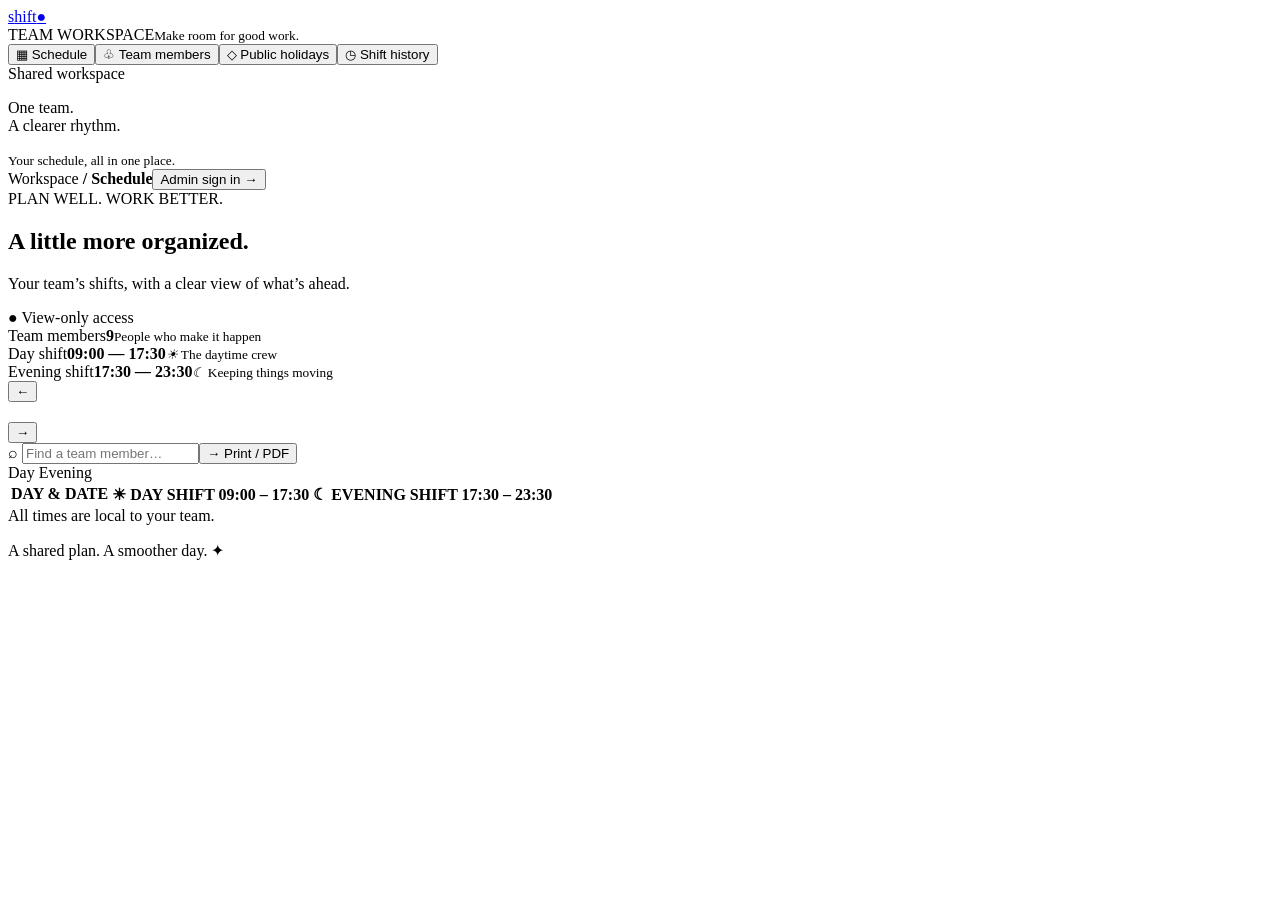
==== public/index.html @ 4d80fa0e "Build offline team shift planner with history and local backups" ====
<!DOCTYPE html>
<html lang="en"><head><meta charset="utf-8"><meta name="viewport" content="width=device-width,initial-scale=1"><title>Shift — Team schedule</title><link rel="stylesheet" href="/style.css"><script src="/app.js" defer></script></head>
<body><aside class="sidebar"><a class="brand" href="/">s<span>hift</span><i>●</i></a><div class="workspace">TEAM WORKSPACE<small>Make room for good work.</small></div><nav><button id="scheduleTab" class="active">▦ <span>Schedule</span></button><button id="teamTab">♧ <span>Team members</span></button><button id="holidaysTab">◇ <span>Public holidays</span></button><button id="historyTab">◷ <span>Shift history</span></button></nav><div class="side-bottom"><div class="live-dot">Shared workspace</div><p>One team.<br>A clearer rhythm.</p><small>Your schedule, all in one place.</small></div></aside>
<div class="shell"><header><span>Workspace <b>/</b> <strong id="breadcrumb">Schedule</strong></span><button id="authButton" class="button subtle">Admin sign in →</button></header><main><section class="heading"><div><div class="eyebrow">PLAN WELL. WORK BETTER.</div><h1 id="pageTitle">A little more organized.</h1><p id="pageSubtitle">Your team’s shifts, with a clear view of what’s ahead.</p></div><span class="access" id="access">● View-only access</span></section>
<div id="scheduleView"><div class="stats"><article><span>Team members</span><strong id="teamCount">9</strong><small>People who make it happen</small></article><article><span>Day shift</span><strong>09:00 <em>—</em> 17:30</strong><small><i class="sun">☀</i> The daytime crew</small></article><article><span>Evening shift</span><strong>17:30 <em>—</em> 23:30</strong><small><i class="moon">☾</i> Keeping things moving</small></article></div>
<section class="schedule-card"><div class="toolbar"><div class="month-nav"><button id="prev" aria-label="Previous month">←</button><h2 id="monthLabel"></h2><button id="next" aria-label="Next month">→</button></div><div class="actions"><label class="search">⌕ <input id="search" placeholder="Find a team member…" aria-label="Filter by employee"></label><button id="print" class="button">→ Print / PDF</button><button id="planNext" class="button primary admin-only" hidden>✦ Plan next month</button><button id="newMonth" class="button primary admin-only" hidden>+ Create month</button></div></div><div class="card-caption"><span id="monthCaption"></span><span><i class="legend-dot"></i> Day <i class="legend-dot night"></i> Evening</span></div><div id="draftBanner" hidden class="draft-banner"><div><strong>Draft schedule</strong><p>Based on your recorded history and current team eligibility. Review before publishing; viewers still see the last published schedule.</p></div><div class="actions"><button id="discardDraft" class="button">Discard draft</button><button id="publishDraft" class="button primary">Publish schedule</button></div></div><div id="empty" hidden class="empty"><h3>A fresh month awaits.</h3><p>No schedule has been published for this month.</p><p class="admin-only" hidden>Generate a schedule using your rotation rules, or create a blank month to assign shifts manually.</p><button id="generateMonth" class="button primary admin-only" hidden>Generate this month</button></div><div class="table-wrap"><table><thead><tr><th class="date-col">DAY & DATE</th><th>☀ DAY SHIFT <span>09:00 – 17:30</span></th><th>☾ EVENING SHIFT <span>17:30 – 23:30</span></th><th class="admin-only" hidden>EDIT</th></tr></thead><tbody id="roster"></tbody></table></div><footer class="table-footer"><span id="rowCount"></span><span>All times are local to your team.</span></footer></section><p class="footnote">A shared plan. A smoother day. <span>✦</span></p></div>
<section id="teamView" hidden><div class="team-toolbar"><p>Availability that keeps your planning on track.</p><button id="addWorker" class="button primary admin-only" hidden>+ Add team member</button></div><div id="teamGrid" class="team-grid"></div></section><section id="holidaysView" hidden><div class="team-toolbar"><p id="holidayYear"></p><button id="addHoliday" class="button primary admin-only" hidden>+ Add holiday date</button></div><p class="help">From 1 January 2025, Algerian public holidays use the same daytime rotation as Fridays: one eligible employee. Religious holiday dates must be added after official confirmation; add each day of multi-day holidays separately. Existing schedules are unchanged when dates are added: regenerate or edit the affected month.</p><div id="holidayList" class="team-grid"></div></section><section id="historyView" hidden><div class="history-intro"><div><span class="eyebrow">THE TEAM’S SHARED MEMORY</span><h2>Three years. One clear picture.</h2><p>1,064 recorded dates · January 2024 – November 2026</p></div><span class="access">Read-only source archive</span></div><div class="history-controls"><label class="field">Month<select id="historyMonth"></select></label><label class="field">Source<select id="historySource"><option value="excel">Excel workbook</option><option value="text">Original text · November 2026</option></select></label><button id="printHistory" class="button">Print / PDF</button></div><p class="help">Original records retain historical eligibility and exceptions. Holidays join the Friday rotation from 1 January 2025. Ramadan rules are deferred. Published operational schedules take precedence over the archive when planning new months.</p><div id="historyWarning" class="history-warning" hidden></div><div id="sourceComparison" hidden><h2>November: two sources, six differences</h2><p class="help">Both versions are preserved separately. Evening assignments match. Daytime differences are shown below; no automatic merge.</p><div class="table-wrap"><table><thead><tr><th>Date</th><th>Only in original text</th><th>Only in Excel</th></tr></thead><tbody id="comparisonRows"></tbody></table></div></div><section class="schedule-card"><div class="toolbar"><h2 id="historyTitle"></h2><span class="access" id="historySourceLabel"></span></div><div class="table-wrap"><table><thead><tr><th>DAY & DATE</th><th>DAY SHIFT</th><th>EVENING SHIFT</th></tr></thead><tbody id="historyRows"></tbody></table></div><footer class="table-footer"><span id="historyCount"></span><span>Archive records are never overwritten by planning.</span></footer></section></section><div id="notice" role="status" aria-live="polite"></div></main></div>
<dialog id="modal"><form id="modalForm"><div class="dialog-top"><h2 id="dialogTitle"></h2><button type="button" id="closeModal" aria-label="Close dialog">×</button></div><div id="dialogBody"></div><p id="formError" role="alert"></p><div class="dialog-actions"><button type="button" id="cancelModal" class="button">Cancel</button><button id="submitModal" class="button primary" type="submit">Save changes</button></div></form></dialog></body></html>
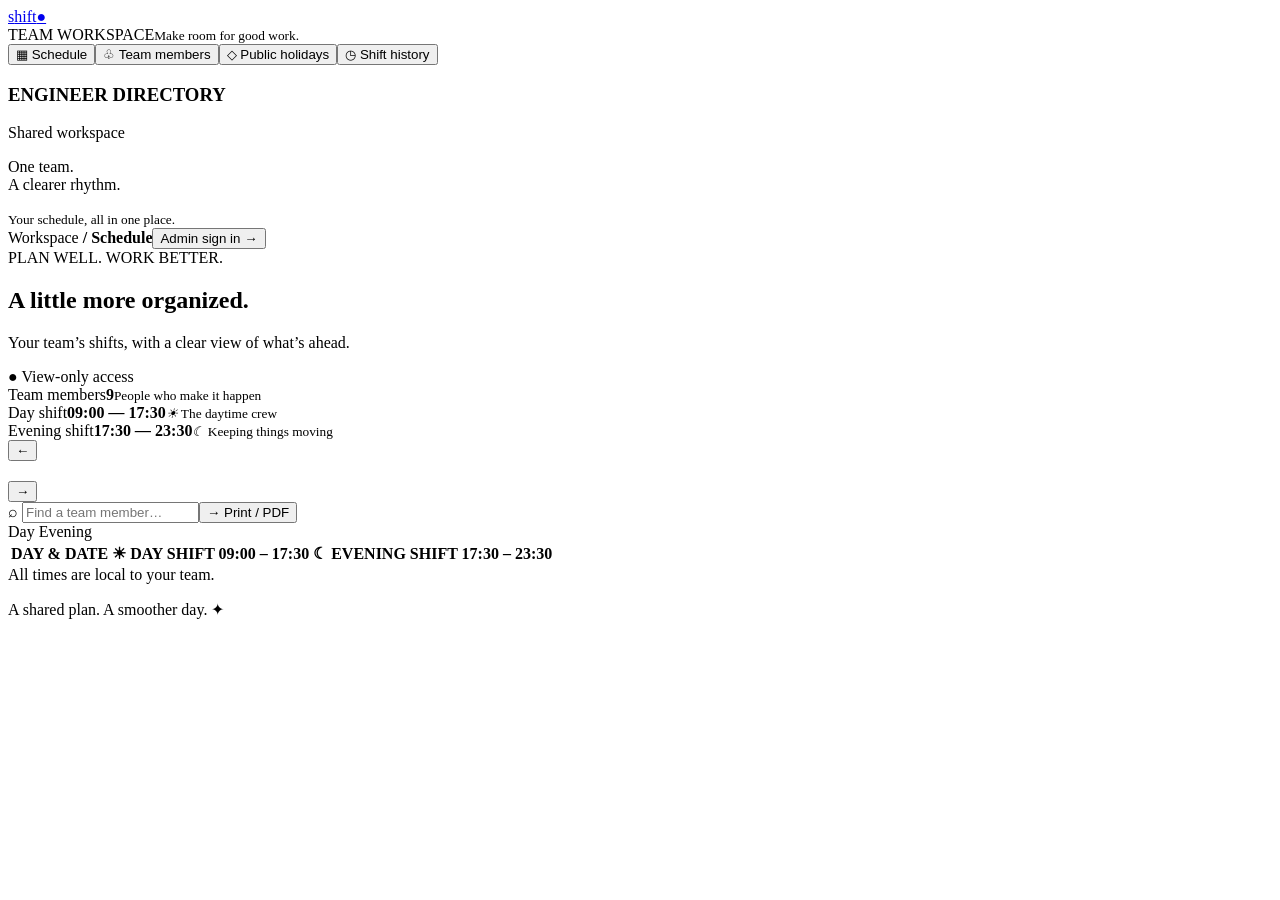
==== commit 9b9f2b47: "Fit monthly grid and add editable times, contact directory and scoped swaps" ====
--- a/public/index.html
+++ b/public/index.html
@@ -1,8 +1,8 @@
 <!DOCTYPE html>
-<html lang="en"><head><meta charset="utf-8"><meta name="viewport" content="width=device-width,initial-scale=1"><title>Shift — Team schedule</title><link rel="stylesheet" href="/style.css"><script src="/app.js" defer></script></head>
-<body><aside class="sidebar"><a class="brand" href="/">s<span>hift</span><i>●</i></a><div class="workspace">TEAM WORKSPACE<small>Make room for good work.</small></div><nav><button id="scheduleTab" class="active">▦ <span>Schedule</span></button><button id="teamTab">♧ <span>Team members</span></button><button id="holidaysTab">◇ <span>Public holidays</span></button><button id="historyTab">◷ <span>Shift history</span></button></nav><div class="side-bottom"><div class="live-dot">Shared workspace</div><p>One team.<br>A clearer rhythm.</p><small>Your schedule, all in one place.</small></div></aside>
+<html lang="en"><head><meta charset="utf-8"><meta name="viewport" content="width=device-width,initial-scale=1"><title>Shift — Team schedule</title><link rel="stylesheet" href="/style.css"><script src="/sheet.js" defer></script><script src="/app.js" defer></script></head>
+<body><aside class="sidebar"><a class="brand" href="/">s<span>hift</span><i>●</i></a><div class="workspace">TEAM WORKSPACE<small>Make room for good work.</small></div><nav><button id="scheduleTab" class="active">▦ <span>Schedule</span></button><button id="teamTab">♧ <span>Team members</span></button><button id="holidaysTab">◇ <span>Public holidays</span></button><button id="historyTab">◷ <span>Shift history</span></button></nav><section class="contact-directory"><h3>ENGINEER DIRECTORY</h3><div id="contactDirectory"></div></section><div class="side-bottom"><div class="live-dot">Shared workspace</div><p>One team.<br>A clearer rhythm.</p><small>Your schedule, all in one place.</small></div></aside>
 <div class="shell"><header><span>Workspace <b>/</b> <strong id="breadcrumb">Schedule</strong></span><button id="authButton" class="button subtle">Admin sign in →</button></header><main><section class="heading"><div><div class="eyebrow">PLAN WELL. WORK BETTER.</div><h1 id="pageTitle">A little more organized.</h1><p id="pageSubtitle">Your team’s shifts, with a clear view of what’s ahead.</p></div><span class="access" id="access">● View-only access</span></section>
 <div id="scheduleView"><div class="stats"><article><span>Team members</span><strong id="teamCount">9</strong><small>People who make it happen</small></article><article><span>Day shift</span><strong>09:00 <em>—</em> 17:30</strong><small><i class="sun">☀</i> The daytime crew</small></article><article><span>Evening shift</span><strong>17:30 <em>—</em> 23:30</strong><small><i class="moon">☾</i> Keeping things moving</small></article></div>
-<section class="schedule-card"><div class="toolbar"><div class="month-nav"><button id="prev" aria-label="Previous month">←</button><h2 id="monthLabel"></h2><button id="next" aria-label="Next month">→</button></div><div class="actions"><label class="search">⌕ <input id="search" placeholder="Find a team member…" aria-label="Filter by employee"></label><button id="print" class="button">→ Print / PDF</button><button id="planNext" class="button primary admin-only" hidden>✦ Plan next month</button><button id="newMonth" class="button primary admin-only" hidden>+ Create month</button></div></div><div class="card-caption"><span id="monthCaption"></span><span><i class="legend-dot"></i> Day <i class="legend-dot night"></i> Evening</span></div><div id="draftBanner" hidden class="draft-banner"><div><strong>Draft schedule</strong><p>Based on your recorded history and current team eligibility. Review before publishing; viewers still see the last published schedule.</p></div><div class="actions"><button id="discardDraft" class="button">Discard draft</button><button id="publishDraft" class="button primary">Publish schedule</button></div></div><div id="empty" hidden class="empty"><h3>A fresh month awaits.</h3><p>No schedule has been published for this month.</p><p class="admin-only" hidden>Generate a schedule using your rotation rules, or create a blank month to assign shifts manually.</p><button id="generateMonth" class="button primary admin-only" hidden>Generate this month</button></div><div class="table-wrap"><table><thead><tr><th class="date-col">DAY & DATE</th><th>☀ DAY SHIFT <span>09:00 – 17:30</span></th><th>☾ EVENING SHIFT <span>17:30 – 23:30</span></th><th class="admin-only" hidden>EDIT</th></tr></thead><tbody id="roster"></tbody></table></div><footer class="table-footer"><span id="rowCount"></span><span>All times are local to your team.</span></footer></section><p class="footnote">A shared plan. A smoother day. <span>✦</span></p></div>
+<section class="schedule-card"><div class="toolbar"><div class="month-nav"><button id="prev" aria-label="Previous month">←</button><h2 id="monthLabel"></h2><button id="next" aria-label="Next month">→</button></div><div class="actions"><label class="search">⌕ <input id="search" placeholder="Find a team member…" aria-label="Filter by employee"></label><button id="print" class="button">→ Print / PDF</button><button id="planNext" class="button primary admin-only" hidden>✦ Plan next month</button><button id="newMonth" class="button primary admin-only" hidden>+ Create month</button></div></div><div class="card-caption"><span id="monthCaption"></span><span><i class="legend-dot"></i> Day <i class="legend-dot night"></i> Evening</span></div><div id="draftBanner" hidden class="draft-banner"><div><strong>Draft schedule</strong><p>Based on your recorded history and current team eligibility. Review before publishing; viewers still see the last published schedule.</p></div><div class="actions"><button id="discardDraft" class="button">Discard draft</button><button id="publishDraft" class="button primary">Publish schedule</button></div></div><div id="empty" hidden class="empty"><h3>A fresh month awaits.</h3><p>No schedule has been published for this month.</p><p class="admin-only" hidden>Generate a schedule using your rotation rules, or create a blank month to assign shifts manually.</p><button id="generateMonth" class="button primary admin-only" hidden>Generate this month</button></div><div id="sheetPanel" hidden><div class="sheet-actions"><div><strong>Excel planning workspace</strong><p>Set the first day, then plan the month. Click any cell to change engineer, shift or state. Leave / training / illness apply to that date only.</p></div><div class="actions"><button id="toggleCompact" class="button">Comfortable view</button><button id="switchEngineers" class="button">⇄ Switch engineers</button><button id="planFromFirst" class="button primary">Plan month from first day</button></div></div><div id="stateLegend" class="state-legend"></div><div class="sheet-scroll"><table id="engineerSheet"><thead id="sheetHead"></thead><tbody id="sheetBody"></tbody></table></div></div><div id="simpleRoster" class="table-wrap"><table><thead><tr><th class="date-col">DAY & DATE</th><th>☀ DAY SHIFT <span>09:00 – 17:30</span></th><th>☾ EVENING SHIFT <span>17:30 – 23:30</span></th><th class="admin-only" hidden>EDIT</th></tr></thead><tbody id="roster"></tbody></table></div><footer class="table-footer"><span id="rowCount"></span><span>All times are local to your team.</span></footer></section><p class="footnote">A shared plan. A smoother day. <span>✦</span></p></div>
 <section id="teamView" hidden><div class="team-toolbar"><p>Availability that keeps your planning on track.</p><button id="addWorker" class="button primary admin-only" hidden>+ Add team member</button></div><div id="teamGrid" class="team-grid"></div></section><section id="holidaysView" hidden><div class="team-toolbar"><p id="holidayYear"></p><button id="addHoliday" class="button primary admin-only" hidden>+ Add holiday date</button></div><p class="help">From 1 January 2025, Algerian public holidays use the same daytime rotation as Fridays: one eligible employee. Religious holiday dates must be added after official confirmation; add each day of multi-day holidays separately. Existing schedules are unchanged when dates are added: regenerate or edit the affected month.</p><div id="holidayList" class="team-grid"></div></section><section id="historyView" hidden><div class="history-intro"><div><span class="eyebrow">THE TEAM’S SHARED MEMORY</span><h2>Three years. One clear picture.</h2><p>1,064 recorded dates · January 2024 – November 2026</p></div><span class="access">Read-only source archive</span></div><div class="history-controls"><label class="field">Month<select id="historyMonth"></select></label><label class="field">Source<select id="historySource"><option value="excel">Excel workbook</option><option value="text">Original text · November 2026</option></select></label><button id="printHistory" class="button">Print / PDF</button></div><p class="help">Original records retain historical eligibility and exceptions. Holidays join the Friday rotation from 1 January 2025. Ramadan rules are deferred. Published operational schedules take precedence over the archive when planning new months.</p><div id="historyWarning" class="history-warning" hidden></div><div id="sourceComparison" hidden><h2>November: two sources, six differences</h2><p class="help">Both versions are preserved separately. Evening assignments match. Daytime differences are shown below; no automatic merge.</p><div class="table-wrap"><table><thead><tr><th>Date</th><th>Only in original text</th><th>Only in Excel</th></tr></thead><tbody id="comparisonRows"></tbody></table></div></div><section class="schedule-card"><div class="toolbar"><h2 id="historyTitle"></h2><span class="access" id="historySourceLabel"></span></div><div class="table-wrap"><table><thead><tr><th>DAY & DATE</th><th>DAY SHIFT</th><th>EVENING SHIFT</th></tr></thead><tbody id="historyRows"></tbody></table></div><footer class="table-footer"><span id="historyCount"></span><span>Archive records are never overwritten by planning.</span></footer></section></section><div id="notice" role="status" aria-live="polite"></div></main></div>
 <dialog id="modal"><form id="modalForm"><div class="dialog-top"><h2 id="dialogTitle"></h2><button type="button" id="closeModal" aria-label="Close dialog">×</button></div><div id="dialogBody"></div><p id="formError" role="alert"></p><div class="dialog-actions"><button type="button" id="cancelModal" class="button">Cancel</button><button id="submitModal" class="button primary" type="submit">Save changes</button></div></form></dialog></body></html>
